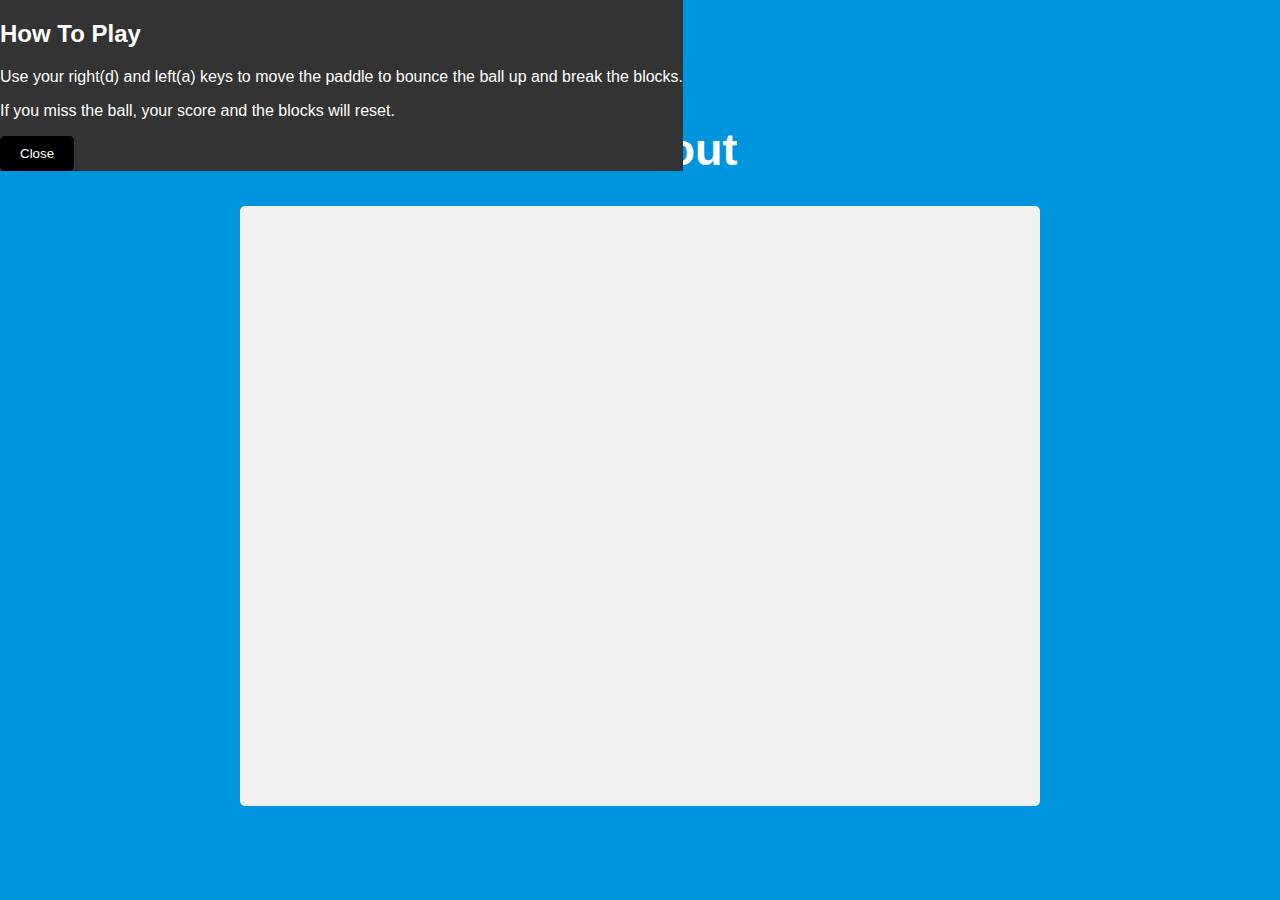
==== breakout/breakout.html @ 196a7fc9 "3/18" ====
<!DOCTYPE html>
<html lang="en">
<head>
    <meta charset="UTF-8">
    <meta name="viewport" content="width=device-width, initial-scale=1.0">
    <title>Breakout</title>
    <link rel="stylesheet" href="./breakout.css">
</head>
<body>
    <h1>Breakout</h1>
    <button id="rules-btn" class="btn rules-btn">Show Rules</button>
    <div id="rules" class="rules">
        <h2>How To Play</h2>
        <p>Use your right(d) and left(a) keys to move the paddle to bounce the ball up and break the blocks.</p>
        <p>If you miss the ball, your score and the blocks will reset.</p>
        <button id="close-btn" class="btn">Close</button>
    </div>

    <canvas id="canvas" width="800" height="600"></canvas>
</body>
<script src="./breakout.js"></script>
</html>
---- breakout/breakout.css ----
* {
    box-sizing: border-box;
    transition: all 0.3s ease;
}

body {
    background-color: #0095dd;
    display: flex;
    flex-direction: column;
    align-items: center;
    justify-content: center;
    min-height: 100vh;
    margin: 0;
    font-family: Arial, Helvetica, sans-serif;
}

canvas {
    background-color: #f0f0f0;
    display: block;
    border-radius: 5px;
}

h1 {
    font-size: 45px;
    color: #fff;
}

.btn {
    cursor: pointer;
    border: 0;
    padding: 10px 20px;
    background-color: #000;
    color: #fff;
    border-radius: 5px;
}

.btn:hover {
    background-color: #222;
}

.btn:active {
    transform: scale(92%);
}

.rules-btn {
    position: absolute;
    top: 30px;
    left: 30px;
}

.rules {
    position: absolute;
    top: 0;
    left: 0;
    background-color: #333;
    color: #fff;
}
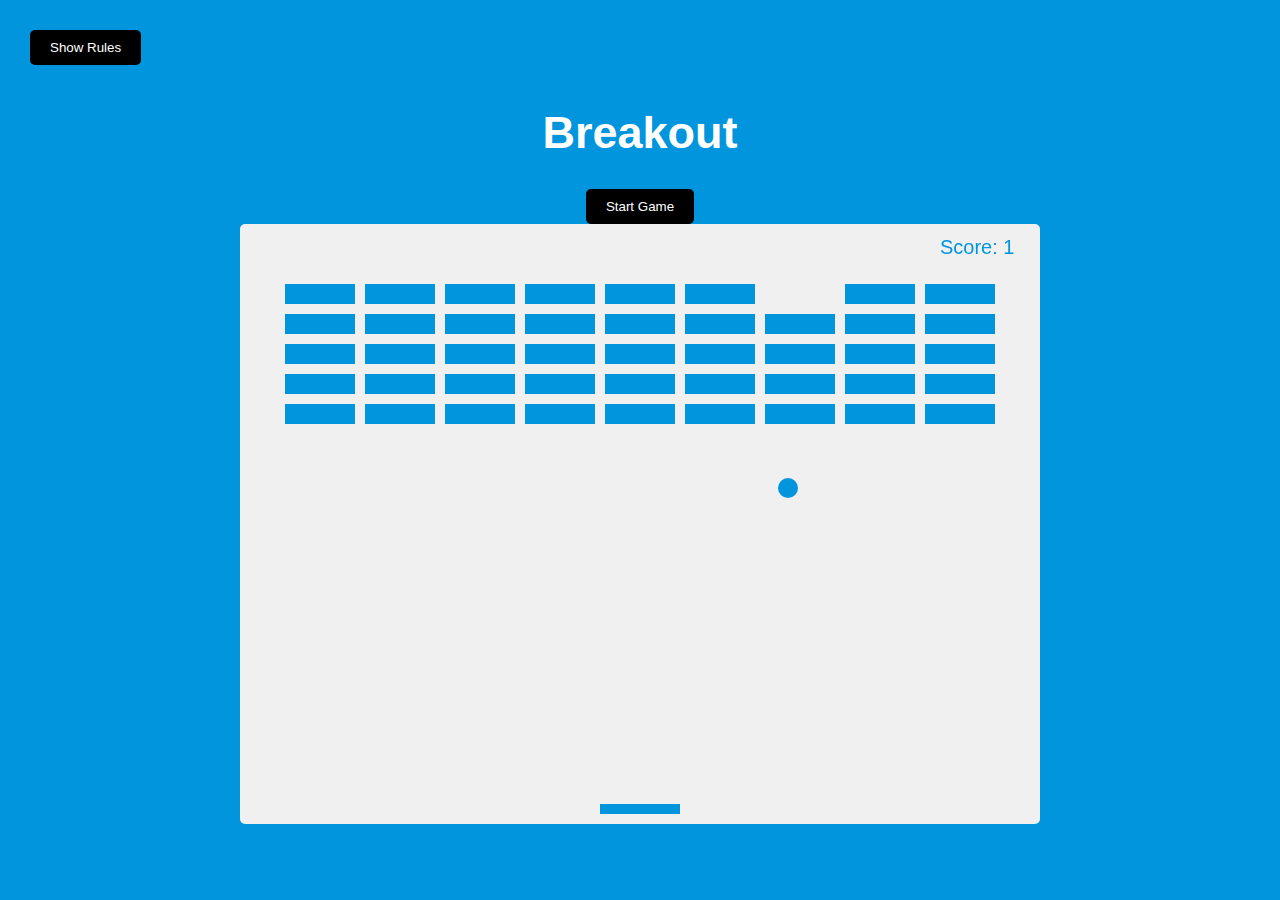
==== commit 88cd9049: "Update breakout.html 4/3" ====
--- a/breakout/breakout.html
+++ b/breakout/breakout.html
@@ -9,6 +9,7 @@
 <body>
     <h1>Breakout</h1>
     <button id="rules-btn" class="btn rules-btn">Show Rules</button>
+    <button id="start" class="btn">Start Game</button>
     <div id="rules" class="rules">
         <h2>How To Play</h2>
         <p>Use your right(d) and left(a) keys to move the paddle to bounce the ball up and break the blocks.</p>
--- a/breakout/breakout.css
+++ b/breakout/breakout.css
@@ -54,4 +54,14 @@
     left: 0;
     background-color: #333;
     color: #fff;
+    min-height: 100vh;
+    width: 400px;
+    padding: 20px;
+    line-height: 1.5;
+    transform: translateX(-100%);
+    transition: transform .5s ease-in-out;
 }
+
+.rules.show {
+    transform: translateX(0);
+}
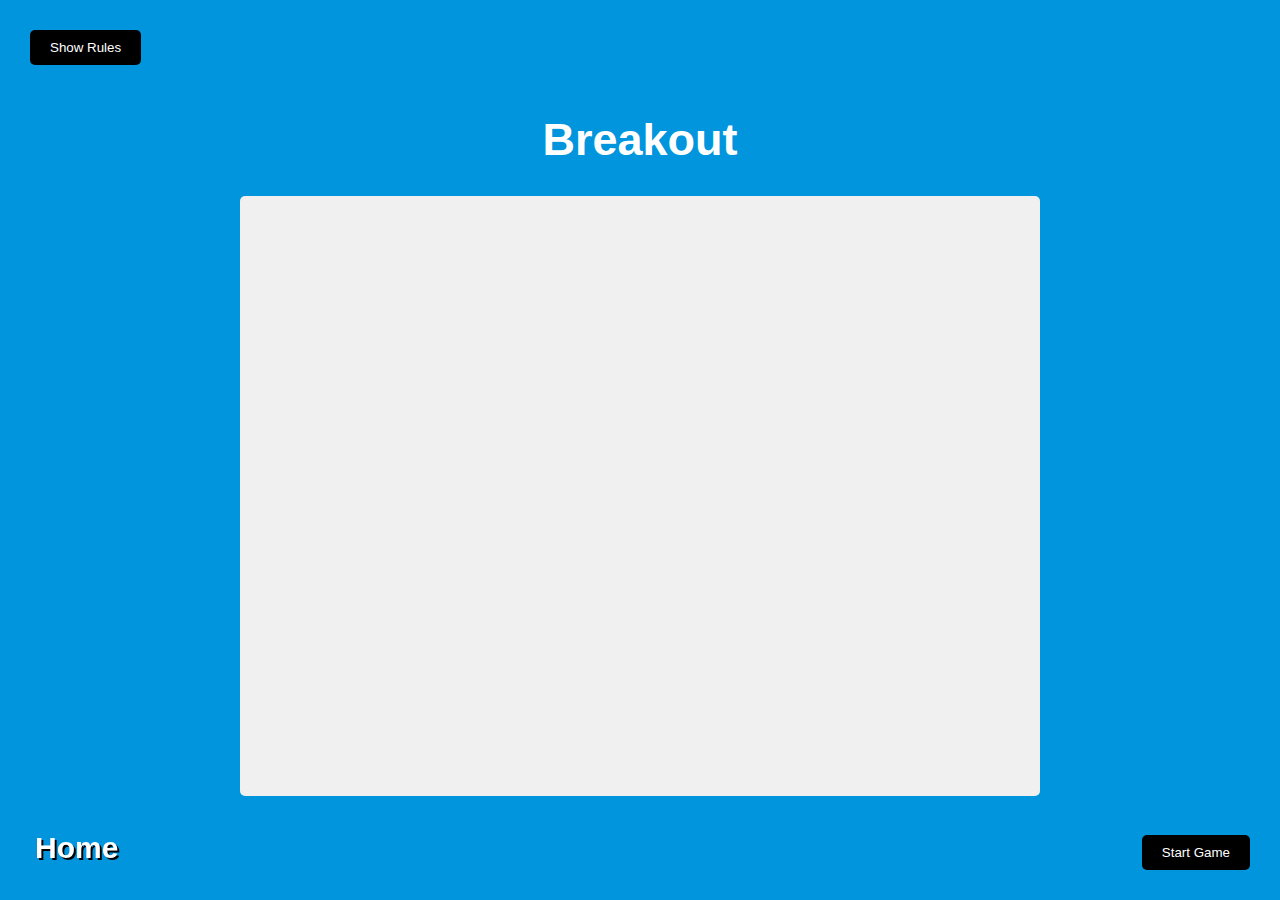
==== commit 6b07c362: "Update breakout.html" ====
--- a/breakout/breakout.html
+++ b/breakout/breakout.html
@@ -5,6 +5,7 @@
     <meta name="viewport" content="width=device-width, initial-scale=1.0">
     <title>Breakout</title>
     <link rel="stylesheet" href="./breakout.css">
+    <link rel="stylesheet" href="https://cdnjs.cloudflare.com/ajax/libs/font-awesome/6.5.1/css/all.min.css" integrity="sha512-DTOQO9RWCH3ppGqcWaEA1BIZOC6xxalwEsw9c2QQeAIftl+Vegovlnee1c9QX4TctnWMn13TZye+giMm8e2LwA==" crossorigin="anonymous" referrerpolicy="no-referrer" />
 </head>
 <body>
     <h1>Breakout</h1>
@@ -18,6 +19,7 @@
     </div>
 
     <canvas id="canvas" width="800" height="600"></canvas>
+    <a href="../index.html" id="homeButton"><i class="fa-solid fa-house"></i> Home</a>
 </body>
 <script src="./breakout.js"></script>
 </html>
--- a/breakout/breakout.css
+++ b/breakout/breakout.css
@@ -18,6 +18,7 @@
     background-color: #f0f0f0;
     display: block;
     border-radius: 5px;
+    margin-bottom: 20px;
 }
 
 h1 {
@@ -65,3 +66,30 @@
 .rules.show {
     transform: translateX(0);
 }
+
+#start {
+    position: fixed;
+    bottom: 30px;
+    right: 30px;
+}
+
+@import url('https://fonts.googleapis.com/css2?family=Lato:ital,wght@0,100;0,300;0,400;0,700;0,900;1,100;1,300;1,400;1,700;1,900&display=swap');
+
+body {
+    position: relative;
+}
+
+#homeButton {
+    position: fixed;
+    left: 0;
+    bottom: 0;
+    margin: 30px;
+    font-size: 30px;
+    color: white;
+    text-align: center;
+    font-family: "Lato", sans-serif;
+    font-weight: bold;
+    text-decoration: none;
+    text-shadow: 2px 2px #000;
+    padding: 5px;
+}
